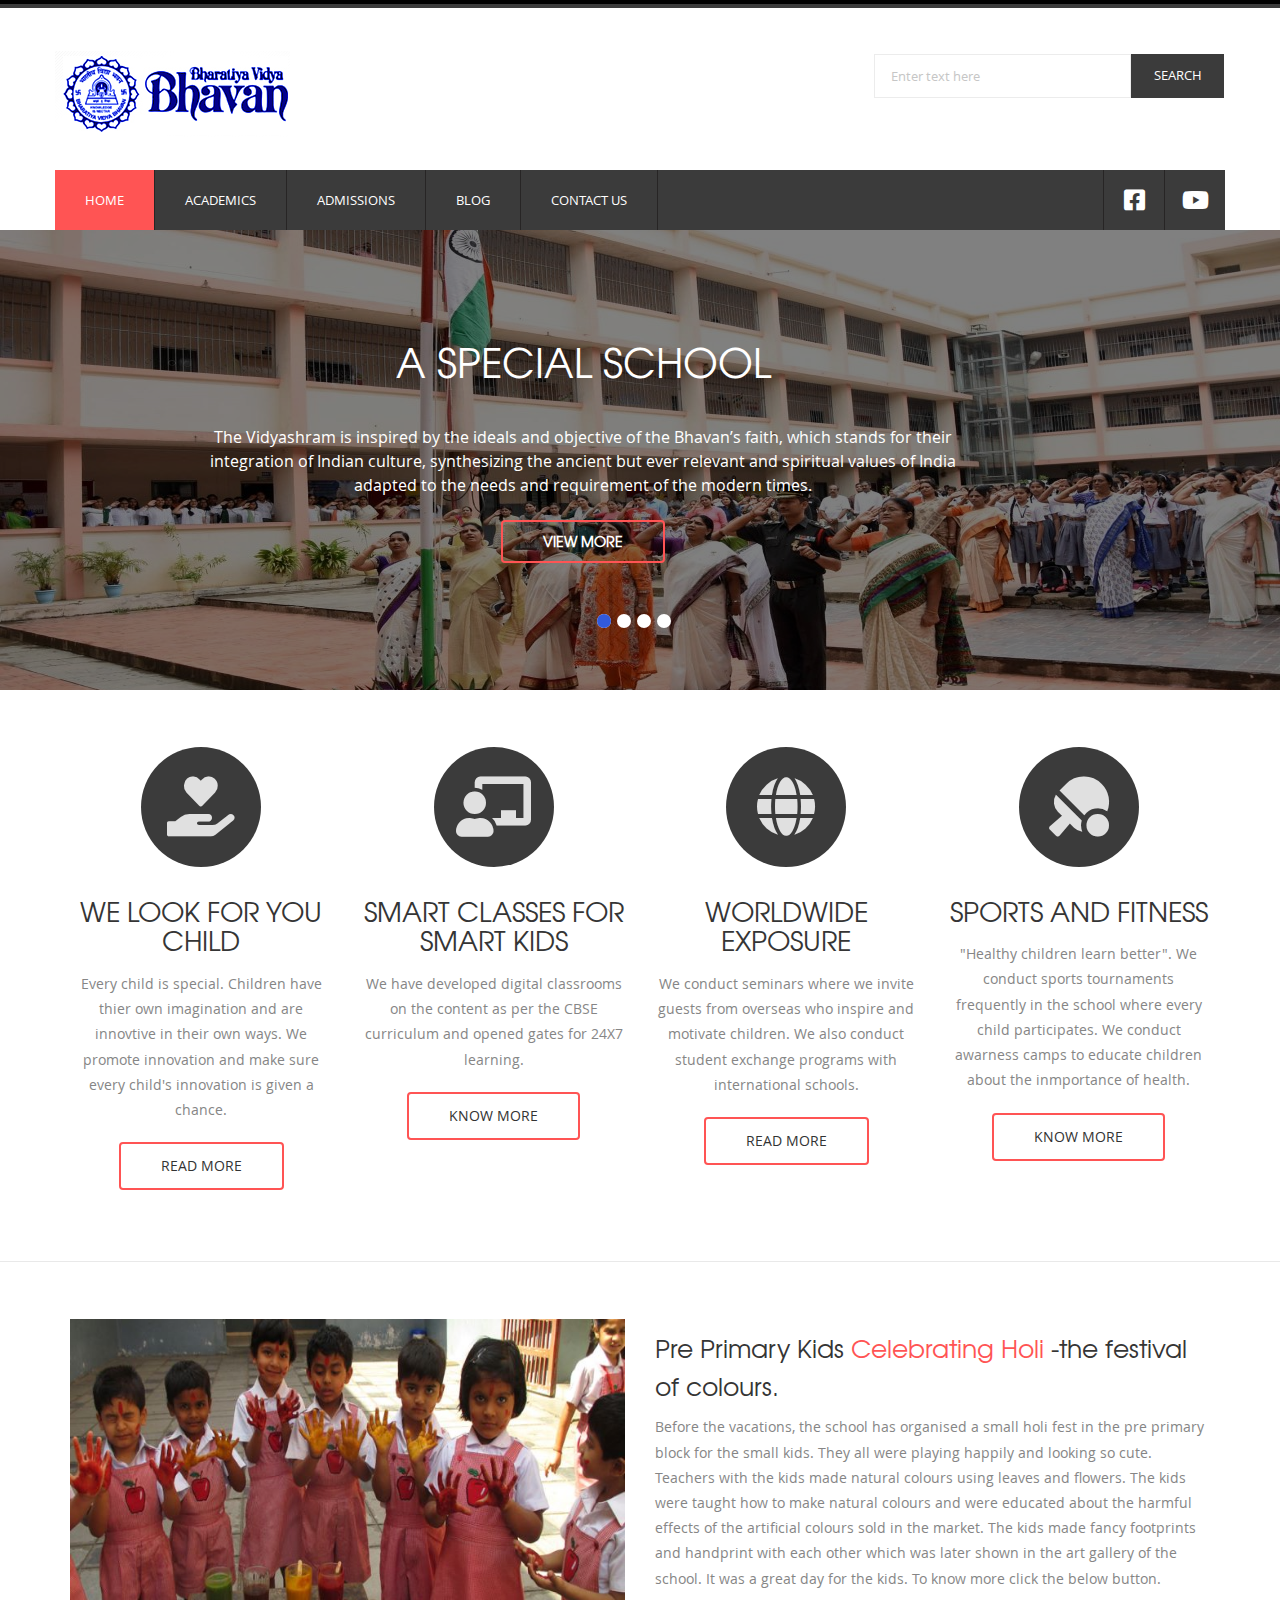
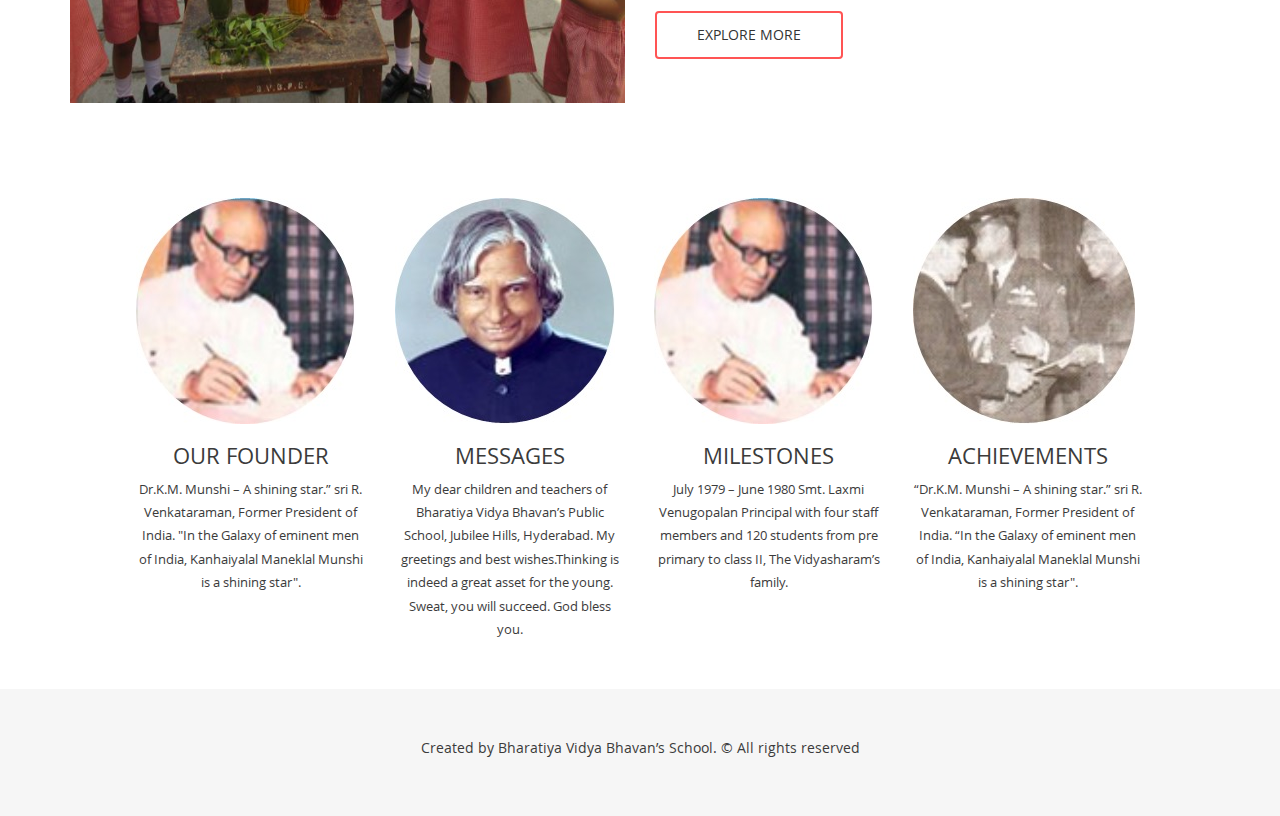
==== School-Website/index.html @ f9447c91 "Add files via upload" ====
<!DOCTYPE HTML>
<html>
<head>
<title>Bharatiya Vidya Bhavan's School</title>
<!-- Bootstrap -->
<link href="images/logo.png" rel="shortcut icon" type="image/png">
<link href="css/bootstrap.min.css" rel='stylesheet' type='text/css' />
<link href="css/bootstrap.css" rel='stylesheet' type='text/css' />
<meta name="viewport" content="width=device-width, initial-scale=1">
<script type="application/x-javascript"> addEventListener("load", function() { setTimeout(hideURLbar, 0); }, false); function hideURLbar(){ window.scrollTo(0,1); } </script>
 <!--[if lt IE 9]>
     <script src="https://oss.maxcdn.com/libs/html5shiv/3.7.0/html5shiv.js"></script>
     <script src="https://oss.maxcdn.com/libs/respond.js/1.4.2/respond.min.js"></script>
<![endif]-->
<link href="css/style.css" rel="stylesheet" type="text/css" media="all" />
<!-- start plugins -->
<script type="text/javascript" src="js/jquery.min.js"></script>
<script type="text/javascript" src="js/bootstrap.js"></script>
<script type="text/javascript" src="js/bootstrap.min.js"></script>
<!-- start slider -->
<link href="css/slider.css" rel="stylesheet" type="text/css" media="all" />
<script type="text/javascript" src="js/modernizr.custom.28468.js"></script>
<script type="text/javascript" src="js/jquery.cslider.js"></script>
	<script type="text/javascript">
			$(function() {

				$('#da-slider').cslider({
					autoplay : true,
					bgincrement : 450
				});

			});
		</script>
<!-- Owl Carousel Assets -->
<link href="css/owl.carousel.css" rel="stylesheet">
<script src="js/owl.carousel.js"></script>
		<script>
			$(document).ready(function() {

				$("#owl-demo").owlCarousel({
					items : 4,
					lazyLoad : true,
					autoPlay : true,
					navigation : true,
					navigationText : ["", ""],
					rewindNav : false,
					scrollPerPage : false,
					pagination : false,
					paginationNumbers : false,
				});

			});
		</script>
		<!-- //Owl Carousel Assets -->
<!----font-Awesome----->
   	<link rel="stylesheet" href="fonts/css/all.min.css">
<!----font-Awesome----->
</head>
<body>
<div class="header_bg">
<div class="container">
	<div class="row header">
		<div class="logo navbar-left">
			<h1><a href="index.html"><img src="images/school_logo.jpg"></a></h1>
		</div>
		<div class="h_search navbar-right">
			<form>
				<input type="text" class="text" value="Enter text here" onfocus="this.value = '';" onblur="if (this.value == '') {this.value = 'Enter text here';}">
				<input type="submit" value="search">
			</form>
		</div>
		<div class="clearfix"></div>
	</div>
</div>
</div>
<div class="container">
	<div class="row h_menu">
		<nav class="navbar navbar-default navbar-left" role="navigation">
		    <!-- Brand and toggle get grouped for better mobile display -->
		    <div class="navbar-header">
		      <button type="button" class="navbar-toggle" data-toggle="collapse" data-target="#bs-example-navbar-collapse-1">
		        <span class="sr-only">Toggle navigation</span>
		        <span class="icon-bar"></span>
		        <span class="icon-bar"></span>
		        <span class="icon-bar"></span>
		      </button>
		    </div>
		    <!-- Collect the nav links, forms, and other content for toggling -->
		    <div class="collapse navbar-collapse" id="bs-example-navbar-collapse-1">
		      <ul class="nav navbar-nav">
		        <li class="active"><a href="index.html">Home</a></li>
		        <li><a href="technology.html">Academics</a></li>
		        <li><a href="about.html">Admissions</a></li>
		        <li><a href="blog.html">Blog</a></li>
		        <li><a href="contact.html">Contact Us</a></li>
		      </ul>
		    </div><!-- /.navbar-collapse -->
		    <!-- start soc_icons -->
		</nav>
		<div class="soc_icons navbar-right">
			<ul class="list-unstyled text-center">
				<li><a href="#"><i class="fab fa-facebook-square"></i></a></li>
				<li><a href="#"><i class="fab fa-youtube"></i></a></li>
			</ul>	
		</div>
	</div>
</div>
<div class="slider_bg"><!-- start slider -->
	<div class="container">
		<div id="da-slider" class="da-slider text-center">
			<div class="da-slide">
				<h2>A Special School</h2>
				<p>The Vidyashram is inspired by the ideals and objective of the Bhavan’s faith, which stands for their integration of Indian culture, synthesizing the ancient but ever relevant and spiritual values of India adapted to the needs and requirement of the modern times.</p>
				<h3 class="da-link"><a href="about.html" class="fa-btn btn-2 btn-1e">view more</a></h3>
			</div>
			<div class="da-slide">
				<h2>learning through performance</h2>
				<p>A Multicultural Curriculum Rooted in Diversity and Cultural Exploration.The curriculum gives an all-round developement to the students making them ready for the modern world by doing good to the society and being noble personalities. </p>
				<h3 class="da-link"><a href="academics.html" class="fa-btn btn-2 btn-1e">know more</a></h3>
			</div>
			<div class="da-slide">
				<h2>Admission</h2>
				<p>Give your child a great place to learn. A world of learners where children gain a passport to the world.</p>
				<h3 class="da-link"><a href="admission.html" class="fa-btn btn-2 btn-1e">get started</a></h3>
			</div>
			<div class="da-slide">
				<h2>Contact Us</h2>
				<p>Need help with admissions or details of fee structure? Confused about something? Wish to explore more? We are always here to help you out make the best decision as a parent for your child to give them the best gift for life. </p>
				<h3 class="da-link"><a href="contact.html" class="fa-btn btn-2 btn-1e">Connect now </a></h3>
			</div>
	   </div>
	</div>
</div>
<!-- end slider -->
<!-- start main -->
<div class="main_bg">
	<div class="container">
		<div class="main row">
			<div class="col-md-3 images_1_of_4 text-center">
				<span class="bg"><i class="fas fa-hand-holding-heart"></i></span>
				<h4><a href="#">We look for you child</a></h4>
				<p class="para">Every child is special. Children have thier own imagination and are innovtive in their own ways. We promote innovation and make sure every child's innovation is given a chance.</p>
				<a href="gallery.html" class="fa-btn btn-1 btn-1e">read more</a>
			</div>
			<div class="col-md-3 images_1_of_4 bg1 text-center">
				<span class="bg"><i class="fas fa-chalkboard-teacher"></i></span>
				<h4><a href="#">Smart Classes for smart kids</a></h4>
				<p class="para">We have developed digital classrooms on the content as per the CBSE curriculum and opened gates for 24X7 learning. </p>
				<a href="gallery.html" class="fa-btn btn-1 btn-1e">Know more</a>
			</div>
			<div class="col-md-3 images_1_of_4 bg1 text-center">
				<span class="bg"><i class="fa fa-globe"></i></span>
				<h4><a href="#">Worldwide Exposure</a></h4>
				<p class="para">We conduct seminars where we invite guests from overseas who inspire and motivate children. We also conduct student exchange programs with international schools.</p>
				<a href="blog.html" class="fa-btn btn-1 btn-1e">read more</a>
			</div>		
			<div class="col-md-3 images_1_of_4 bg1 text-center">
				<span class="bg"><i class="fas fa-table-tennis"></i></span>
				<h4><a href="#">Sports And Fitness</a></h4>
				<p class="para">"Healthy children learn better". We conduct sports tournaments frequently in the school where every child participates. We conduct awarness camps to educate children about the inmportance of health.	</p>
				<a href="gallery.html" class="fa-btn btn-1 btn-1e">Know more</a>
			</div>	
		</div>
	</div>
</div>
<!-- end main -->
<!-- start main_btm -->
<div class="main_btm">
	<div class="container">
		<div class="main row">
			<div class="col-md-6 content_left">
				<img src="images/image-3.jpg" alt="Students Happy" class="img-responsive">
			</div>
			<div class="col-md-6 content_right">
				<h4>Pre Primary Kids <span>Celebrating Holi</span> -the festival of colours.</h4>
				<p class="para">Before the vacations, the school has organised a small holi fest in the pre primary block for the small kids. They all were playing happily and looking so cute. Teachers with the kids made natural colours using leaves and flowers. The kids were taught how to make natural colours and were educated about the harmful effects of the artificial colours sold in the market. The kids made fancy footprints and handprint with each other which was later shown in the art gallery of the school. It was a great day for the kids. To know more click the below button. </p>
				<a href="gallery.html" class="fa-btn btn-1 btn-1e">Explore more</a>
			</div>
		</div>
				<!----start-img-cursual---->
					<div id="owl-demo" class="owl-carousel text-center">
						<div class="item">
							<div class="cau_left">
								<img class="lazyOwl" data-src="images/c1.jpg" alt="Lazy Owl Image">
							</div>
							<div class="cau_left">
								<h4><a href="#">Our Founder</a></h4>
								<p>
										Dr.K.M. Munshi – A shining star.” sri R. Venkataraman, Former President of India. "In the Galaxy of eminent men of India, Kanhaiyalal Maneklal Munshi is a shining star".
								</p>
							</div>
						</div>
						<div class="item">
							<div class="cau_left">
								<img class="lazyOwl" data-src="images/c2.jpg" alt="Lazy Owl Image">
							</div>
							<div class="cau_left">
								<h4><a href="#">Messages</a></h4>
								<p>
										My dear children and teachers of Bharatiya Vidya Bhavan’s Public School, Jubilee Hills, Hyderabad. My greetings and best wishes.Thinking is indeed a great asset for the young. Sweat, you will succeed. God bless you.
								</p>
							</div>
						</div>
						<div class="item">
							<div class="cau_left">
								<img class="lazyOwl" data-src="images/c1.jpg" alt="Lazy Owl Image">
							</div>
							<div class="cau_left">
								<h4><a href="#">Milestones</a></h4>
								<p>
										July 1979 – June 1980 Smt. Laxmi Venugopalan Principal with four staff members and 120 students from pre primary to class II, The Vidyasharam’s family.
								</p>
							</div>
						</div>
						<div class="item">
							<div class="cau_left">
								<img class="lazyOwl" data-src="images/c3.jpg" alt="Lazy Owl Image">
							</div>
							<div class="cau_left">
								<h4><a href="#">Achievements</a></h4>
								<p>
										“Dr.K.M. Munshi – A shining star.” sri R. Venkataraman, Former President of India. “In the Galaxy of eminent men of India, Kanhaiyalal Maneklal Munshi is a shining star".
								</p>
							</div>
						</div>
					</div>
					<!----//End-img-cursual---->
	</div>
</div>
<div class="footer_bg"><!-- start footer -->
	<div class="container">
		<div class="row  footer">
			<div class="copy text-center">
				<p class="link"><span>Created by Bharatiya Vidya Bhavan’s School. &#169; All rights reserved </span></p>
			</div>
		</div>
	</div>
</div>
</body>
</html>
---- School-Website/css/style.css ----
@font-face {
    font-family: 'texgyreadventorregular';
    src: url('../fonts/texgyreadventor-regular-webfont.ttf') format('truetype');
    font-weight: normal;
    font-style: normal;
}
@font-face {
     font-family: 'open_sansregular';
      src:url('../fonts/OpenSans-Regular-webfont.ttf') format('truetype');
}
body {
	font-family: 'open_sansregular';
	background:#ffffff;
	font-size: 100%;
}
/* start header */
.header_bg{
	border-top:8px groove #3b3b3b;
	background: #ffffff;
}
.header_bg1 {
	border-top:8px groove #3b3b3b;
	background: url('../images/slider_bg.jpg') no-repeat  left;
	background-size: 100%;
}
.header{
	padding: 2% 0;
}
.logo h1 a{
	font-size: 1em;
	text-transform: uppercase;
	color: #3B3B3B;
	text-decoration: none;
	font-family: 'texgyreadventorregular';
}
/* search */
.h_search{
	width: 30%;
	position: relative;
	margin-top: 2%;
}
.h_search form{
	width: 100%;
}
.h_search form input[type="text"]{
	font-family: 'open_sansregular';
	padding: 10px 16px;
	outline: none;
	color: #c6c6c6;
	font-size: 13px;
	border: 1px solid rgb(236, 236, 236);
	background: #FFFFFF;
	width: 73.333%;
	line-height: 22px;
	position: relative;
	-webkit-appearance: none;
}
.h_search form input[type="submit"]{
	font-family: 'open_sansregular';
	background: #3B3B3B;
	color: #ffffff;
	text-transform: uppercase;
	font-size: 13px;
	padding: 12px 20px;
	border: none;
	cursor: pointer;
	width: 26.333%;
	position: absolute;
	line-height: 1.5em;
	outline: none;
	-webkit-transition: all 0.3s ease-in-out;
	-moz-transition: all 0.3s ease-in-out;
	-o-transition: all 0.3s ease-in-out;
	transition: all 0.3s ease-in-out;
	-webkit-appearance: none;
}
.h_search form input[type="submit"]:hover {
	background: #FF5454;
}
/* menu */
.h_menu{
	padding: 0;
	background: #3B3B3B;
}
.navbar {
	position: relative;
	min-height: 60px;
	margin-bottom: 0px;
	border: none;
}
.navbar-default .navbar-collapse, .navbar-default .navbar-form {
	background: #3B3B3B;
	color: #ffffff;
	padding: 0;
}
.navbar-default .navbar-nav > .active > a,.navbar-default .navbar-nav>li>a:hover,.navbar-default .navbar-nav > .active > a, .navbar-default .navbar-nav > .active > a:hover{
	background: #FF5454;
	color: #ffffff;
}
.navbar-default .navbar-nav > li > a {
	color: #fff;
	-webkit-transition: all 0.3s ease-in-out;
	-moz-transition: all 0.3s ease-in-out;
	-o-transition: all 0.3s ease-in-out;
	transition: all 0.3s ease-in-out;
}
.nav > li {
	border-right: 1px solid rgb(39, 37, 37);
}
.nav > li > a {
	font-size: 13px;
	padding: 20px 30px;
	text-transform: uppercase;
}
/* start soc_icons */
.soc_icons {
	display: inherit;
}
.soc_icons ul{
	margin-bottom: 0;
}
.soc_icons ul li{
	display:inline-block;
	border-left: 1px solid rgb(39, 37, 37);
	margin-left: -3px;
}
.soc_icons ul li a{
	color:#ffffff;
	font-size: 24px;
	display: block;
	line-height: 60px;
	width: 60px;
	height: 60px;
	-webkit-transition: all 0.3s ease-in-out;
	-moz-transition: all 0.3s ease-in-out;
	-o-transition: all 0.3s ease-in-out;
	transition: all 0.3s ease-in-out;
}
.soc_icons ul li a:hover{
	background: #FF5454;
}
/* start slider */
.slider_bg{
	position: relative;
	background-color: #000;
}
.slider_bg::before{
	content: ' ';
	position: absolute;
	display: block;
	left: 0;
	top: 0;
	width: 100%;
	height: 100%;
	z-index: 0;
	opacity: 0.5;
	background: url('../images/slider_bg.jpg') no-repeat center center;
  	filter: alpha(opacity=50);
	background-size: cover;
}
.slider{
	padding: 4%;
}
/* start main */
.main_bg{
	background: #ffffff;
}
.main{
	padding: 5% 0;
}
.images_1_of_4 img{
	display: inline-block;
}
.images_1_of_4 h4 {
	margin: 30px 0 15px;
}
.images_1_of_4 h4 a{
	display:inline-block;
	color: #353535;
	font-size: 1.5em;
	font-family: 'texgyreadventorregular';
	text-transform: uppercase;
	-webkit-transition: all 0.3s ease-in-out;
	-moz-transition: all 0.3s ease-in-out;
	-o-transition: all 0.3s ease-in-out;
	transition: all 0.3s ease-in-out;
}
.images_1_of_4 h4 a:hover{
	text-decoration:none;
	color: #ff5454;
}
.images_1_of_4  span{
	width: 120px;
	height: 120px;
	display: block;
	text-align: center;
	margin: 0 auto;
}
.bg{
	background: #3b3b3b;
	-webkit-transition: all 0.3s ease-in-out;
	-moz-transition: all 0.3s ease-in-out;
	-o-transition: all 0.3s ease-in-out;
	transition: all 0.3s ease-in-out;
	border-radius: 75px;
	-webkit-border-radius: 75px;
	-moz-border-radius: 75px;
	-o-border-radius: 75px;
}
.images_1_of_4  span i{
	font-size: 6em;
	color: #e0e0e0;
	line-height: 2em;
	text-shadow: 1px 1px 0px #3b3b3b;
	-webkit-text-shadow: 1px 1px 0px #3b3b3b;
	-moz-text-shadow: 1px 1px 0px #3b3b3b;
	-o-text-shadow: 1px 1px 0px #3b3b3b;
	-ms-text-shadow: 1px 1px 0px #3b3b3b;
	text-shadow: 1px 1px 0px #3b3b3b;
}
.para{
	font-size: 14px;
	line-height: 1.8em;
	color: #868686;
}
.images_1_of_4 a{
	position: relative;
	z-index: 1;
}
/* Button 1 */
.fa-btn {
	font-size: 14px;
	background: none;
	cursor: pointer;
	padding: 12px 40px;
	display: inline-block;
	margin: 10px 0px;
	text-transform: uppercase;
	outline: none;
	position: relative;
	-webkit-transition: all 0.3s;
	-moz-transition: all 0.3s;
	transition: all 0.3s;
	border-radius: 4px;
	-webkit-border-radius: 4px;
	-moz-border-radius: 4px;
	-o-border-radius: 4px;
}
.fa-btn:after {
	content: '';
	position: absolute;
	z-index: -1;
	-webkit-transition: all 0.3s;
	-moz-transition: all 0.3s;
	transition: all 0.3s;
}
.btn-1 {
	border: 2px solid #ff5454;
	color: #333333;
}
.btn-2 {
	border: 2px solid #ff5454;
	color:#ffffff;
	font-weight: bolder;
}
/* Button 1e */
.btn-1e {
	overflow: hidden;
}
.btn-1e:after {
	width: 100%;
	height: 0;
	top: 50%;
	left: 50%;
	background: #ff5454;
	opacity: 0;
	-webkit-transform: translateX(-50%) translateY(-50%) rotate(45deg);
	-moz-transform: translateX(-50%) translateY(-50%) rotate(45deg);
	-ms-transform: translateX(-50%) translateY(-50%) rotate(45deg);
	transform: translateX(-50%) translateY(-50%) rotate(45deg);
}
.btn-1e:hover,.btn-1e:active {
	color: #ffffff;
	text-decoration:none;
}
.btn-1e:hover:after {
	height: 260%;
	opacity: 1;
}
.btn-1e:active:after {
	height: 400%;
	opacity: 1;
}
/* start main_btm */
.main_btm{
	background: #FFFFFF;
	border-top: 1px solid rgb(233, 233, 233);
}
.content_right h4{
	color: #353535;
	font-size: 2.5em;
	font-family: 'texgyreadventorregular';
	line-height: 1.5em;
}
.content_right h4 span{
	color: #ff5454;
}
.content_right a{
	position: relative;
	z-index: 1;
}
/* start footer */
.footer_bg{
	background: #f6f6f6;
}
.footer{
	padding: 4%;
}
.copy p{
	color: #3b3b3b;
	font-size: 14px;
	line-height: 1.8em;
}
.copy p a{
	color:#ff5454;
	-webkit-transition: all 0.3s ease-in-out;
	-moz-transition: all 0.3s ease-in-out;
	-o-transition: all 0.3s ease-in-out;
	transition: all 0.3s ease-in-out;
}
.copy p a:hover{
	color: #3b3b3b;
	text-decoration: none;
}
/* start about */
.about{
	padding: 4% 0;
}
.about h2{
	margin: 0 0 20px;
	text-transform: capitalize;
	font-size: 3em;
	color:#3b3b3b;
	font-family: 'texgyreadventorregular';
}
.about a{
	position: relative;
	z-index: 1;
}
/* start  technology */
.technology{
	padding: 4% 0;
}
.technology h2{
	margin: 0 0 20px;
	text-transform: capitalize;
	font-size: 3em;
	color: #3b3b3b;
	font-family: 'texgyreadventorregular';
}
.technology h4{
	font-size: 22px;
	color: #5b5b5b;
	font-weight: 100;
	text-transform: capitalize;
	display: block;
	margin:10px 0 8px;
}
.tech_para{
	padding-left: 0;
	padding-right: 0;
}
.technology_list1{
	margin-top: 20px;	
}
.pagination > li > a, .pagination > li > span {
	font-size: 16px;
	padding: 10px 16px;
	color: #BDBDBD;
	background-color: #3b3b3b;
	border: 1px solid #2C2929;
}
.pagination > li > a:hover, .pagination > li > span:hover, .pagination > li > a:focus, .pagination > li > span:focus {
	color: #FFFFFF;
	background-color: #ff5454;
	border-color: #DA4A4A;
}
.alert {
	font-size: 13px;
}
.alert-warning {
	color: #3b3b3b;
	background-color: #F3F3F3;
	border-color: #E2E2E2;
}
/* start blog */
.blog_left{
	display: block;
}
.blog_img{
	margin: 4% 0 2%;
}
.blog_left img{
	width:100%;
}
.blog_left h4 a{
	margin:0 0 20px;
	
	display: block;
	text-transform: capitalize;
	font-size: 1.5em;
	color: #3b3b3b;
	font-family: 'texgyreadventorregular';
	-webkit-transition: all 0.3s ease-in-out;
	-moz-transition: all 0.3s ease-in-out;
	-o-transition: all 0.3s ease-in-out;
	transition: all 0.3s ease-in-out;
}
.blog_left h4 a:hover{
	text-decoration: none;
	color: #ff5454;
}
.blog_list{
	display: inherit;
}
.blog_list ul li{
	display:inline-block;
	margin-left: 10px;
}
.blog_list ul li:first-child{
	margin-left: 0;
}
.blog_list li a{
	display: block;
	padding: 4px 8px;
	color: #b6b6b6;
	text-transform: capitalize;
}
.blog_list ul li i{
	font-size: 15px;
	color: #b6b6b6;
}
.blog_list li span{
	padding-left:10px;
	font-size: 14px;
	color: #b6b6b6;
}
.blog_list li span:hover,.blog_list li a:hover{
	color: #ff5454;
	text-decoration: none;
}

.read_more a{
	position: relative;
	z-index: 1;
}
.blog_right h4{
	text-transform: capitalize;
	font-size: 2em;
	color: #3b3b3b;
	font-family: 'texgyreadventorregular';
	margin-bottom: 15px;
}
/* start Social Likes */
.social_network_likes {
	text-align: center;
}
.social_network_likes li{
	width: 24.33333%;
	display: inline-block;
	margin-left: -4px;
}
.social_network_likes li:first-child{
	margin-left: 0;
}
.social_network_likes li a{
	display:block;
	color:#FFF;
	font-size: 1.5em;
	text-transform:capitalize;
	-webkit-transition: all 0.3s ease-in-out;
	-moz-transition: all 0.3s ease-in-out;
	-o-transition: all 0.3s ease-in-out;
	transition: all 0.3s ease-in-out;	
}
.social_network_likes li a p{
	padding:10px 0 5px;
	font-size: 14px;
}
.social_network_likes li a span{
	display:block;
	font-size: 24px;
}
.social_network_likes li a div.followers{
	border-bottom:1px solid #FFFFFF;
}
.social_network_likes li a:hover{
	text-decoration: none;
}
.social_network_likes li:first-child a {
	border-left:none;
}
.social_network_likes li a.tweets{
	background:#34CCFF;
}
.social_network_likes li a.tweets:hover{
  background:#2DC0F1;
}
.social_network_likes li a.facebook-followers{
	background:#3B5A99;
}
.social_network_likes li a.facebook-followers:hover{
	background:#33518D;
}
.social_network_likes li a.email{
	background:#27c1b9;
}
.social_network_likes li a.email:hover{
  background:#0BB1A8;
}
.social_network_likes li a.dribble{
	background:#EB4D89;
}
.social_network_likes li a.dribble:hover{
  background:#E04580;
}
.social_network_likes li a div.social_network{
	padding:15px 0 10px;
}
.social_network i{
	width:45px;
	height:45px;
	display:block;
	background:url(../images/social-icons.png) no-repeat;	
	margin:0 auto;
}
.social_network i.twitter-icon{
	background-position: 0px 0px;
}
.social_network i.facebook-icon{
	background-position: -47px 0px;
}
.social_network i.email-icon{
	background-position: -104px 0px;
}
.social_network i.dribble-icon{
	background-position: -156px 0px;
}
/* start ads_nav */
.ads_nav{
	margin-top: 30px;
}
.ads_nav li{
	float: left;
	width: 46.333333%;
	margin:0 0 15px 15px;
}
.ads_nav li:nth-child(2),.ads_nav li:nth-child(4){
	margin-left: 0;
}
.ads_nav li a{
	display: block;
	-webkit-transition: all 0.3s ease-in-out;
	-moz-transition: all 0.3s ease-in-out;
	-o-transition: all 0.3s ease-in-out;
	transition: all 0.3s ease-in-out;
}
.ads_nav li a img{
	width: 100%;
}
.ads_nav li a:hover{
	zoom: 1;
	filter: alpha(opacity=50);
	opacity: 0.7;
	-webkit-transition: opacity .15s ease-in-out;
	-moz-transition: opacity .15s ease-in-out;
	-ms-transition: opacity .15s ease-in-out;
	-o-transition: opacity .15s ease-in-out;
	transition: opacity .15s ease-in-out;
}
/* start tag_nav */
.tag_nav {
	margin: 8% 0;
}
.tag_nav li{
	margin:10px 5px 0 0;
	display: inline-block;
}
.tag_nav li a{
	display: block;
	text-transform: capitalize;
	background: #3b3b3b;
	color: #ffffff;
	font-size: 13px;
	padding: 8px 14px;
	border-radius: 2px;
	-webkit-border-radius: 2px;
	-moz-border-radius: 2px;
	-o-border-radius: 2px;
	-webkit-transition: all 0.3s ease-in-out;
	-moz-transition: all 0.3s ease-in-out;
	-o-transition: all 0.3s ease-in-out;
	transition: all 0.3s ease-in-out;
}
.tag_nav li.active a,.tag_nav li a:hover{
	background: #ff5454;
	color: #ffffff;
	text-decoration:none;
}
/* start news_letter */
.news_letter{
	margin: 8% 0;
}
.news_letter form input[type="text"]{
	font-family: 'open_sansregular';
	font-weight:100;
	padding: 10px;
	display: block;
	width: 100%;
	background: #ffffff;
	outline: none;
	color: #555555;
	font-size: 13px;
	border: 1px solid #DADADA;
	-webkit-appearance: none;
}
.news_letter form span{
	position: relative;
	z-index: 1;
}
.news_letter form input[type="submit"]{
	-webkit-appearance: none;
	cursor:pointer;
	border:none;
	outline:none;
	background: none;
}
/* start contact */
.company_ad h2{
	margin: 0 0 20px;
	text-transform: capitalize;
	font-size: 3em;
	color:#3b3b3b;
	font-family: 'texgyreadventorregular';
}
.company_ad p{
	font-size: 14px;
	color: #3b3b3b;
}
.company_ad p a {
	color: #ff5454;
	-webkit-transition: all 0.3s ease-in-out;
	-moz-transition: all 0.3s ease-in-out;
	-o-transition: all 0.3s ease-in-out;
	transition: all 0.3s ease-in-out;
}
.company_ad p a:hover{
	text-decoration:none;
	color: #3b3b3b;
}
.contact-form h2{
	margin: 0 0 20px;
	text-transform: capitalize;
	font-size: 3em;
	color:#3b3b3b;
	font-family: 'texgyreadventorregular';
}
.contact-form span{
	display:block;
	text-transform: capitalize;
	font-size: 14px;
	color: #5b5b5b;
	font-weight: normal;
	margin-bottom: 10px;
}
.contact-form textarea {
	font-family: 'Open Sans', 'sans-serif';
	padding: 10px;
	display: block;
	width: 99.3333%;
	background: #ffffff;
	outline: none;
	color: #c0c0c0;
	font-size: 0.8725em;
	border: 1px solid #ECECEC;
	-webkit-appearance: none;
	resize: none;
	height: 120px;
	border-radius: 4px;
	-webkit-border-radius: 4px;
	-moz-border-radius: 4px;
	-o-border-radius: 4px;
	-webkit-transition: all 0.3s ease-in-out;
	-moz-transition: all 0.3s ease-in-out;
	-o-transition: all 0.3s ease-in-out;
	transition: all 0.3s ease-in-out;
}
.contact-form textarea:focus{
	border:1px solid #ff5454;
}
.form-control{
	box-shadow: none;
	border: 1px solid #ECECEC;
	-webkit-transition: all 0.3s ease-in-out;
	-moz-transition: all 0.3s ease-in-out;
	-o-transition: all 0.3s ease-in-out;
	transition: all 0.3s ease-in-out;
}
.form-control:focus {
	box-shadow: none;
}
.contact-form input[type="submit"] {
	font-family: 'open_sansregular';
	-webkit-appearance: none;
	cursor: pointer;
	border: none;
	outline: none;
	background: none;
	text-transform: uppercase;
	font-weight: 100;
}
.contact-form label{
	position: relative;
	z-index: 1;
}
.form-control:focus {
	border-color: #ff5454;
}
/* start details */
.details img{
	margin-bottom: 20px;
}
/***** Media Quries *****/
@media only screen and (max-width: 1440px) and (min-width: 240px)  {
	.wrap{
		width:95%;
	}
}
@media only screen and (max-width: 1440px) {
}
@media only screen and (max-width: 1366px) {
}
@media only screen and (max-width: 1280px) {
}
@media only screen and (max-width: 1024px) {
	.images_1_of_4 h4 a {
		font-size: 1.2em;
	}
	.para {
		font-size: 13px;
	}
	.content_right h4 {
		font-size: 2em;
	}
}
@media only screen and (max-width: 768px) {
	.logo{
		text-align:center;
	}
	.h_search {
		width: 98%;
		padding: 20px;
	}
	.h_menu {
		position: relative;
	}	
	.soc_icons {
		position: absolute;
		top: 0px;
		background: #3b3b3b;
	}
	.navbar-default .navbar-toggle {
		border-color: #FFF;
	}
	.navbar {
		min-height: 51px;
	}
	.navbar-default .navbar-collapse, .navbar-default .navbar-form {
		border-color: #3b3b3b;
	}
	.navbar-default {
		background-color: #3b3b3b;
		border:none;
	}
	.navbar-nav {
		margin: 0px 0px;
	}
	.nav > li > a {
		padding: 20px 15px;
	}
	.soc_icons ul li a {
		font-size: 20px;
		line-height: 50px;
		width: 51px;
		height: 51px;
	}
	.slider_bg {
		background-size: 100% 100%;
	}
	.main {
		padding: 4% 0;
	}
	.images_1_of_4{
		margin-bottom: 4%;
	}
	.main{
		padding: 2%;
	}
	.technology {
		padding: 4%;
	}
	.about {
		padding: 4%;
	}
	.social_network_likes li {
		width: 24.3333%;
	}
	.tag_nav {
		margin: 4% 0;
	}
	.news_letter {
		margin: 4% 0;
	}
	.technology h4 {
		font-size: 20px;
	}
}
@media only screen and (max-width: 640px){
	.company_ad{
		margin-left: 0;
	}
	.blog_left h4 a {
		font-size: 1.2em;
	}
	.technology h4 {
		font-size: 17px;
	}
}
@media only screen and (max-width: 480px) {
	.images_1_of_4 h4 {
		margin: 20px 0 10px;
	}
	.technology h2 {
		font-size: 2em;
	}
	.about h2 {
		font-size: 2em;
	}
	.company_ad h2 {
		font-size: 2em;
	}
	.contact-form h2 {
		font-size: 2.5em;
	}
	.blog_left h4 a {
		font-size: 1em;
	}
	.blog_list ul li {
		margin-left: 5px;
	}
	.blog_list li a {
		padding: 4px 4px;
	}
	.detail h2{
		font-size: 2em;	
	}
}
@media only screen and (max-width: 320px) {
	.main {
		padding: 8% 2%;
	}
	.soc_icons ul li a {
		font-size: 20px;
		width: 46px;
	}
	.images_1_of_4 h4 {
		margin: 15px 0 10px;
	}
	.social_network_likes li a p {
		font-size: 12px;
	}
	.images_1_of_4 span {
		width: 88px;
		height: 88px;
	}
	.images_1_of_4 span i {
		font-size: 5em;
		line-height: 1.8em;
	}
	.images_1_of_4 h4 a {
		font-size: 1em;
	}
	.technology h4 {
		font-size: 14px;
		line-height: 1.5em;
	}
	.blog_list ul li:nth-child(3){
		margin-left: 0;
	}
}
---- School-Website/css/slider.css ----
.da-slider{
	font-family: 'texgyreadventorregular';
	width: 100%;
	height:460px;
	position: relative;
	overflow: hidden;
	-webkit-transition: background-position 20s ease-out 1s;
	-moz-transition: background-position 1s ease-out 0.3s;
	-o-transition: background-position 1s ease-out 0.3s;
	-ms-transition: background-position 1s ease-out 0.3s;
	transition: background-position 20s ease-out 1s;
	text-align:center;
	color: #ffffff;
}
.da-slide{
	position: absolute;
	width: 100%;
	height: 100%;
	top: 0px;
	left: 0px;
	text-align: left;
}
.da-slide-current{
	z-index: 1000;
}
.da-slider-fb .da-slide{
	left: 100%;
}
.da-slider-fb  .da-slide.da-slide-current{
	left: 0px;
}
.da-slide h2,
.da-slide p,
.da-slide .da-link,
.da-slide .da-img{
	position: absolute;
	left: 110%;
}
.da-slider-fb .da-slide h2,
.da-slider-fb .da-slide p,
.da-slider-fb .da-slide .da-link{
	left: 10%;
	opacity: 1;
	color: #ffffff;
}
.da-slider-fb .da-slide .da-img{
	left: 60%;
	opacity: 0.2;
}
.da-slide h2 {
	font-family: 'texgyreadventorregular';
	text-transform: uppercase;
	color: #ffffff;
	width: 70%;
	top: 90px;
	font-size:4em;
	z-index: 10;
	text-align: center;
}
.da-slide p{
	font-family: 'open_sansregular';
	top: 195px;
	color: #ffffff;
	font-size: 16px;
	overflow: hidden;
	line-height: 24px;
	text-align: center;
	margin: 0 auto;
	width: 70%;
	font-weight: 400;
}
.da-img{
	display:none;
}
.da-slide .da-img{
	text-align: center;
	width: 30%;
	top: 52px;
	height: 256px;
	line-height: 320px;
	left: 110%; /*60%*/
}
.da-slide .da-link{
	top: 280px;
	overflow: hidden;
	text-align: center;
	margin: 0 auto;
	font-weight: 400;
	width:70%;
}
.da-dots{
	width: 99%;
	position: absolute;
	text-align: center;
	left: 0px;
	bottom: 20px;
	z-index: 2000;
	-moz-user-select: none;
	-webkit-user-select: none;
	user-select: none;
}
.da-dots span{
	display: inline-block;
	position: relative;
	width: 14px;
	height:14px;
	background: #ffffff no-repeat -11px 0px;
	margin: 3px;
	border-radius: 50px;
	cursor: pointer;
}
.da-dots span.da-dots-current:after{
	content: '';
	width: 14px;
	height:14px;
	position: absolute;
	left: 0px;
	border-radius: 50px;
	background: #325adb no-repeat -30px -1px;
	display: inline-block;
}
.da-arrows{
	-moz-user-select: none;
	-webkit-user-select: none;
	user-select: none;
}
.da-arrows span{
	position: absolute;
	top: 64%;
	cursor: pointer;
	z-index: 2000;
	opacity: 0;
	height: 32px;
	width: 32px;
	-webkit-transition: opacity 0.4s ease-in-out-out 0.2s;
	-moz-transition: opacity 0.4s ease-in-out-out 0.2s;
	-o-transition: opacity 0.4s ease-in-out-out 0.2s;
	-ms-transition: opacity 0.4s ease-in-out-out 0.2s;
	transition: opacity 0.4s ease-in-out-out 0.2s;
}
.da-arrows-prev{
	background: url(../images/slider-icons.png) no-repeat -14px 0px;
}
.da-arrows-next{
	background: url(../images/slider-icons.png) no-repeat 0px 0px;
}
.da-slider:hover .da-arrows span{
	opacity: 1;
}
.da-arrows span:after{
	opacity:inherit ;
}
.da-arrows span:hover:after{
	box-shadow: 1px 1px 4px rgba(0,0,0,0.3);
	-webkit-box-shadow: 1px 1px 4px rgba(0,0,0,0.3);
	-moz-box-shadow: 1px 1px 4px rgba(0,0,0,0.3);
	-o-box-shadow: 1px 1px 4px rgba(0,0,0,0.3);
}
.da-arrows span:active:after{
	box-shadow: 1px 1px 1px rgba(255,255,255,0.1);
	-webkit-box-shadow: 1px 1px 1px rgba(255,255,255,0.1);
	-moz-box-shadow: 1px 1px 1px rgba(255,255,255,0.1);
	-o-box-shadow: 1px 1px 1px rgba(255,255,255,0.1);
}
.da-arrows span.da-arrows-next:after{
	background-position: top right;
}
.da-arrows span.da-arrows-prev{
	left: 49%;
}
.da-arrows span.da-arrows-next{
	right: 49%;
}
.da-slide-current h2,
.da-slide-current p,
.da-slide-current .da-link{
	left: 10%;
	opacity: 1;
}
.da-slide-current .da-img{
	left: 60%;
	opacity: 1;
}
/* Animation classes and animations */
/* Slide in from the right*/
.da-slide-fromright h2{
	-webkit-animation: fromRightAnim1 0.6s ease-in-out 0.8s both;
	-moz-animation: fromRightAnim1 0.6s ease-in-out 0.8s both;
	-o-animation: fromRightAnim1 0.6s ease-in-out 0.8s both;
	-ms-animation: fromRightAnim1 0.6s ease-in-out 0.8s both;
	animation: fromRightAnim1 0.6s ease-in-out 0.8s both;
}
.da-slide-fromright p{
	-webkit-animation: fromRightAnim2 0.6s ease-in-out 0.8s both;
	-moz-animation: fromRightAnim2 0.6s ease-in-out 0.8s both;
	-o-animation: fromRightAnim2 0.6s ease-in-out 0.8s both;
	-ms-animation: fromRightAnim2 0.6s ease-in-out 0.8s both;
	animation: fromRightAnim2 0.6s ease-in-out 0.8s both;
}
.da-slide-fromright .da-link{
	-webkit-animation: fromRightAnim3 0.4s ease-in-out 1.2s both;
	-moz-animation: fromRightAnim3 0.4s ease-in-out 1.2s both;
	-o-animation: fromRightAnim3 0.4s ease-in-out 1.2s both;
	-ms-animation: fromRightAnim3 0.4s ease-in-out 1.2s both;
	animation: fromRightAnim3 0.4s ease-in-out 1.2s both;
}
.da-slide-fromright .da-img{
	-webkit-animation: fromRightAnim4 0.6s ease-in-out 0.8s both;
	-moz-animation: fromRightAnim4 0.6s ease-in-out 0.8s both;
	-o-animation: fromRightAnim4 0.6s ease-in-out 0.8s both;
	-ms-animation: fromRightAnim4 0.6s ease-in-out 0.8s both;
	animation: fromRightAnim4 0.6s ease-in-out 0.8s both;
}
@-webkit-keyframes fromRightAnim1{
	0%{ left: 110%; opacity: 0; }
	100%{ left: 10%; opacity: 1; }
}
@-webkit-keyframes fromRightAnim2{
	0%{ left: 110%; opacity: 0; }
	100%{ left: 10%; opacity: 1; }
}
@-webkit-keyframes fromRightAnim3{
	0%{ left: 110%; opacity: 0; }
	1%{ left: 10%; opacity: 0; }
	100%{ left: 10%; opacity: 1; }
}
@-webkit-keyframes fromRightAnim4{
	0%{ left: 110%; opacity: 0; }
	100%{ left: 60%; opacity: 1; }
}

@-moz-keyframes fromRightAnim1{
	0%{ left: 110%; opacity: 0; }
	100%{ left: 10%; opacity: 1; }
}
@-moz-keyframes fromRightAnim2{
	0%{ left: 110%; opacity: 0; }
	100%{ left: 10%; opacity: 1; }
}
@-moz-keyframes fromRightAnim3{
	0%{ left: 110%; opacity: 0; }
	1%{ left: 10%; opacity: 0; }
	100%{ left: 10%; opacity: 1; }
}
@-moz-keyframes fromRightAnim4{
	0%{ left: 110%; opacity: 0; }
	100%{ left: 60%; opacity: 1; }
}

@-o-keyframes fromRightAnim1{
	0%{ left: 110%; opacity: 0; }
	100%{ left: 10%; opacity: 1; }
}
@-o-keyframes fromRightAnim2{
	0%{ left: 110%; opacity: 0; }
	100%{ left: 10%; opacity: 1; }
}
@-o-keyframes fromRightAnim3{
	0%{ left: 110%; opacity: 0; }
	1%{ left: 10%; opacity: 0; }
	100%{ left: 10%; opacity: 1; }
}
@-o-keyframes fromRightAnim4{
	0%{ left: 110%; opacity: 0; }
	100%{ left: 60%; opacity: 1; }
}

@-ms-keyframes fromRightAnim1{
	0%{ left: 110%; opacity: 0; }
	100%{ left: 10%; opacity: 1; }
}
@-ms-keyframes fromRightAnim2{
	0%{ left: 110%; opacity: 0; }
	100%{ left: 10%; opacity: 1; }
}
@-ms-keyframes fromRightAnim3{
	0%{ left: 110%; opacity: 0; }
	1%{ left: 10%; opacity: 0; }
	100%{ left: 10%; opacity: 1; }
}
@-ms-keyframes fromRightAnim4{
	0%{ left: 110%; opacity: 0; }
	100%{ left: 60%; opacity: 1; }
}

@keyframes fromRightAnim1{
	0%{ left: 110%; opacity: 0; }
	100%{ left: 10%; opacity: 1; }
}
@keyframes fromRightAnim2{
	0%{ left: 110%; opacity: 0; }
	100%{ left: 10%; opacity: 1; }
}
@keyframes fromRightAnim3{
	0%{ left: 110%; opacity: 0; }
	1%{ left: 10%; opacity: 0; }
	100%{ left: 10%; opacity: 1; }
}
@keyframes fromRightAnim4{
	0%{ left: 110%; opacity: 0; }
	100%{ left: 60%; opacity: 1; }
}
/* Slide in from the left*/
.da-slide-fromleft h2{
	-webkit-animation: fromLeftAnim1 0.6s ease-in-out 0.6s both;
	-moz-animation: fromLeftAnim1 0.6s ease-in-out 0.6s both;
	-o-animation: fromLeftAnim1 0.6s ease-in-out 0.6s both;
	-ms-animation: fromLeftAnim1 0.6s ease-in-out 0.6s both;
	animation: fromLeftAnim1 0.6s ease-in-out 0.6s both;
}
.da-slide-fromleft p{
	-webkit-animation: fromLeftAnim2 0.6s ease-in-out 0.6s both;
	-moz-animation: fromLeftAnim2 0.6s ease-in-out 0.6s both;
	-o-animation: fromLeftAnim2 0.6s ease-in-out 0.6s both;
	-ms-animation: fromLeftAnim2 0.6s ease-in-out 0.6s both;
	animation: fromLeftAnim2 0.6s ease-in-out 0.6s both;
}
.da-slide-fromleft .da-link{
	-webkit-animation: fromLeftAnim3 0.4s ease-in-out 1.2s both;
	-moz-animation: fromLeftAnim3 0.4s ease-in-out 1.2s both;
	-o-animation: fromLeftAnim3 0.4s ease-in-out 1.2s both;
	-ms-animation: fromLeftAnim3 0.4s ease-in-out 1.2s both;
	animation: fromLeftAnim3 0.4s ease-in-out 1.2s both;
}
.da-slide-fromleft .da-img{
	-webkit-animation: fromLeftAnim4 0.6s ease-in-out 0.6s both;
	-moz-animation: fromLeftAnim4 0.6s ease-in-out 0.6s both;
	-o-animation: fromLeftAnim4 0.6s ease-in-out 0.6s both;
	-ms-animation: fromLeftAnim4 0.6s ease-in-out 0.6s both;
	animation: fromLeftAnim4 0.6s ease-in-out 0.6s both;
}
@-webkit-keyframes fromLeftAnim1{
	0%{ left: -110%; opacity: 0; }
	100%{ left: 10%; opacity: 1; }
}
@-webkit-keyframes fromLeftAnim2{
	0%{ left: -110%; opacity: 0; }
	100%{ left: 10%; opacity: 1; }
}
@-webkit-keyframes fromLeftAnim3{
	0%{ left: -110%; opacity: 0; }
	1%{ left: 10%; opacity: 0; }
	100%{ left: 10%; opacity: 1; }
}
@-webkit-keyframes fromLeftAnim4{
	0%{ left: -110%; opacity: 0; }
	100%{ left: 60%; opacity: 1; }
}

@-moz-keyframes fromLeftAnim1{
	0%{ left: -110%; opacity: 0; }
	100%{ left: 10%; opacity: 1; }
}
@-moz-keyframes fromLeftAnim2{
	0%{ left: -110%; opacity: 0; }
	100%{ left: 10%; opacity: 1; }
}
@-moz-keyframes fromLeftAnim3{
	0%{ left: -110%; opacity: 0; }
	1%{ left: 10%; opacity: 0; }
	100%{ left: 10%; opacity: 1; }
}
@-moz-keyframes fromLeftAnim4{
	0%{ left: -110%; opacity: 0; }
	100%{ left: 60%; opacity: 1; }
}

@-o-keyframes fromLeftAnim1{
	0%{ left: -110%; opacity: 0; }
	100%{ left: 10%; opacity: 1; }
}
@-o-keyframes fromLeftAnim2{
	0%{ left: -110%; opacity: 0; }
	100%{ left: 10%; opacity: 1; }
}
@-o-keyframes fromLeftAnim3{
	0%{ left: -110%; opacity: 0; }
	1%{ left: 10%; opacity: 0; }
	100%{ left: 10%; opacity: 1; }
}
@-o-keyframes fromLeftAnim4{
	0%{ left: -110%; opacity: 0; }
	100%{ left: 60%; opacity: 1; }
}

@-ms-keyframes fromLeftAnim1{
	0%{ left: -110%; opacity: 0; }
	100%{ left: 10%; opacity: 1; }
}
@-ms-keyframes fromLeftAnim2{
	0%{ left: -110%; opacity: 0; }
	100%{ left: 10%; opacity: 1; }
}
@-ms-keyframes fromLeftAnim3{
	0%{ left: -110%; opacity: 0; }
	1%{ left: 10%; opacity: 0; }
	100%{ left: 10%; opacity: 1; }
}
@-ms-keyframes fromLeftAnim4{
	0%{ left: -110%; opacity: 0; }
	100%{ left: 60%; opacity: 1; }
}

@keyframes fromLeftAnim1{
	0%{ left: -110%; opacity: 0; }
	100%{ left: 10%; opacity: 1; }
}
@keyframes fromLeftAnim2{
	0%{ left: -110%; opacity: 0; }
	100%{ left: 10%; opacity: 1; }
}
@keyframes fromLeftAnim3{
	0%{ left: -110%; opacity: 0; }
	1%{ left: 10%; opacity: 0; }
	100%{ left: 10%; opacity: 1; }
}
@keyframes fromLeftAnim4{
	0%{ left: -110%; opacity: 0; }
	100%{ left: 60%; opacity: 1; }
}
/* Slide out to the right */
.da-slide-toright h2{
	-webkit-animation: toRightAnim1 0.6s ease-in-out 0.6s both;
	-moz-animation: toRightAnim1 0.6s ease-in-out 0.6s both;
	-o-animation: toRightAnim1 0.6s ease-in-out 0.6s both;
	-ms-animation: toRightAnim1 0.6s ease-in-out 0.6s both;
	animation: toRightAnim1 0.6s ease-in-out 0.6s both;
}
.da-slide-toright p{
	-webkit-animation: toRightAnim2 0.6s ease-in-out 0.3s both;
	-moz-animation: toRightAnim2 0.6s ease-in-out 0.3s both;
	-o-animation: toRightAnim2 0.6s ease-in-out 0.3s both;
	-ms-animation: toRightAnim2 0.6s ease-in-out 0.3s both;
	animation: toRightAnim2 0.6s ease-in-out 0.3s both;
}
.da-slide-toright .da-link{
	-webkit-animation: toRightAnim3 0.4s ease-in-out both;
	-moz-animation: toRightAnim3 0.4s ease-in-out both;
	-o-animation: toRightAnim3 0.4s ease-in-out both;
	-ms-animation: toRightAnim3 0.4s ease-in-out both;
	animation: toRightAnim3 0.4s ease-in-out both;
}
.da-slide-toright .da-img{
	-webkit-animation: toRightAnim4 0.6s ease-in-out both;
	-moz-animation: toRightAnim4 0.6s ease-in-out both;
	-o-animation: toRightAnim4 0.6s ease-in-out both;
	-ms-animation: toRightAnim4 0.6s ease-in-out both;
	animation: toRightAnim4 0.6s ease-in-out both;
}
@-webkit-keyframes toRightAnim1{
	0%{ left: 10%;  opacity: 1; }
	100%{ left: 100%; opacity: 0; }
}
@-webkit-keyframes toRightAnim2{
	0%{ left: 10%;  opacity: 1; }
	100%{ left: 100%; opacity: 0; }
}
@-webkit-keyframes toRightAnim3{
	0%{ left: 10%;  opacity: 1; }
	99%{ left: 10%; opacity: 0; }
	100%{ left: 100%; opacity: 0; }
}
@-webkit-keyframes toRightAnim4{
	0%{ left: 60%;  opacity: 1; }
	30%{ left: 55%;  opacity: 1; }
	100%{ left: 100%; opacity: 0; }
}

@-moz-keyframes toRightAnim1{
	0%{ left: 10%;  opacity: 1; }
	100%{ left: 100%; opacity: 0; }
}
@-moz-keyframes toRightAnim2{
	0%{ left: 10%;  opacity: 1; }
	100%{ left: 100%; opacity: 0; }
}
@-moz-keyframes toRightAnim3{
	0%{ left: 10%;  opacity: 1; }
	99%{ left: 10%; opacity: 0; }
	100%{ left: 100%; opacity: 0; }
}
@-moz-keyframes toRightAnim4{
	0%{ left: 60%;  opacity: 1; }
	30%{ left: 55%;  opacity: 1; }
	100%{ left: 100%; opacity: 0; }
}

@-o-keyframes toRightAnim1{
	0%{ left: 10%;  opacity: 1; }
	100%{ left: 100%; opacity: 0; }
}
@-o-keyframes toRightAnim2{
	0%{ left: 10%;  opacity: 1; }
	100%{ left: 100%; opacity: 0; }
}
@-o-keyframes toRightAnim3{
	0%{ left: 10%;  opacity: 1; }
	99%{ left: 10%; opacity: 0; }
	100%{ left: 100%; opacity: 0; }
}
@-o-keyframes toRightAnim4{
	0%{ left: 60%;  opacity: 1; }
	30%{ left: 55%;  opacity: 1; }
	100%{ left: 100%; opacity: 0; }
}

@-ms-keyframes toRightAnim1{
	0%{ left: 10%;  opacity: 1; }
	100%{ left: 100%; opacity: 0; }
}
@-ms-keyframes toRightAnim2{
	0%{ left: 10%;  opacity: 1; }
	100%{ left: 100%; opacity: 0; }
}
@-ms-keyframes toRightAnim3{
	0%{ left: 10%;  opacity: 1; }
	99%{ left: 10%; opacity: 0; }
	100%{ left: 100%; opacity: 0; }
}
@-ms-keyframes toRightAnim4{
	0%{ left: 60%;  opacity: 1; }
	30%{ left: 55%;  opacity: 1; }
	100%{ left: 100%; opacity: 0; }
}

@keyframes toRightAnim1{
	0%{ left: 10%;  opacity: 1; }
	100%{ left: 100%; opacity: 0; }
}
@keyframes toRightAnim2{
	0%{ left: 10%;  opacity: 1; }
	100%{ left: 100%; opacity: 0; }
}
@keyframes toRightAnim3{
	0%{ left: 10%;  opacity: 1; }
	99%{ left: 10%; opacity: 0; }
	100%{ left: 100%; opacity: 0; }
}
@keyframes toRightAnim4{
	0%{ left: 60%;  opacity: 1; }
	30%{ left: 55%;  opacity: 1; }
	100%{ left: 100%; opacity: 0; }
}
/* Slide out to the left*/
.da-slide-toleft h2{
	-webkit-animation: toLeftAnim1 0.6s ease-in-out both;
	-moz-animation: toLeftAnim1 0.6s ease-in-out both;
	-o-animation: toLeftAnim1 0.6s ease-in-out both;
	-ms-animation: toLeftAnim1 0.6s ease-in-out both;
	animation: toLeftAnim1 0.6s ease-in-out both;
}
.da-slide-toleft p{
	-webkit-animation: toLeftAnim2 0.6s ease-in-out 0.3s both;
	-moz-animation: toLeftAnim2 0.6s ease-in-out 0.3s both;
	-o-animation: toLeftAnim2 0.6s ease-in-out 0.3s both;
	-ms-animation: toLeftAnim2 0.6s ease-in-out 0.3s both;
	animation: toLeftAnim2 0.6s ease-in-out 0.3s both;
}
.da-slide-toleft .da-link{
	-webkit-animation: toLeftAnim3 0.6s ease-in-out 0.6s both;
	-moz-animation: toLeftAnim3 0.6s ease-in-out 0.6s both;
	-o-animation: toLeftAnim3 0.6s ease-in-out 0.6s both;
	-ms-animation: toLeftAnim3 0.6s ease-in-out 0.6s both;
	animation: toLeftAnim3 0.6s ease-in-out 0.6s both;
}
.da-slide-toleft .da-img{
	-webkit-animation: toLeftAnim4 0.6s ease-in-out 0.5s both;
	-moz-animation: toLeftAnim4 0.6s ease-in-out 0.5s both;
	-o-animation: toLeftAnim4 0.6s ease-in-out 0.5s both;
	-ms-animation: toLeftAnim4 0.6s ease-in-out 0.5s both;
	animation: toLeftAnim4 0.6s ease-in-out 0.5s both;
}
@-webkit-keyframes toLeftAnim1{
	0%{ left: 10%;  opacity: 1; }
	30%{ left: 15%;  opacity: 1; }
	100%{ left: -50%; opacity: 0; }
}
@-webkit-keyframes toLeftAnim2{
	0%{ left: 10%;  opacity: 1; }
	30%{ left: 15%;  opacity: 1; }
	100%{ left: -50%; opacity: 0; }
}
@-webkit-keyframes toLeftAnim3{
	0%{ left: 10%;  opacity: 1; }
	100%{ left: -50%; opacity: 0; }
}
@-webkit-keyframes toLeftAnim4{
	0%{ left: 60%;  opacity: 1; }
	70%{ left: 30%;  opacity: 0; }
	100%{ left: -50%; opacity: 0; }
}

@-moz-keyframes toLeftAnim1{
	0%{ left: 10%;  opacity: 1; }
	30%{ left: 15%;  opacity: 1; }
	100%{ left: -50%; opacity: 0; }
}
@-moz-keyframes toLeftAnim2{
	0%{ left: 10%;  opacity: 1; }
	30%{ left: 15%;  opacity: 1; }
	100%{ left: -50%; opacity: 0; }
}
@-moz-keyframes toLeftAnim3{
	0%{ left: 10%;  opacity: 1; }
	100%{ left: -50%; opacity: 0; }
}
@-moz-keyframes toLeftAnim4{
	0%{ left: 60%;  opacity: 1; }
	70%{ left: 30%;  opacity: 0; }
	100%{ left: -50%; opacity: 0; }
}

@-o-keyframes toLeftAnim1{
	0%{ left: 10%;  opacity: 1; }
	30%{ left: 15%;  opacity: 1; }
	100%{ left: -50%; opacity: 0; }
}
@-o-keyframes toLeftAnim2{
	0%{ left: 10%;  opacity: 1; }
	30%{ left: 15%;  opacity: 1; }
	100%{ left: -50%; opacity: 0; }
}
@-o-keyframes toLeftAnim3{
	0%{ left: 10%;  opacity: 1; }
	100%{ left: -50%; opacity: 0; }
}
@-o-keyframes toLeftAnim4{
	0%{ left: 60%;  opacity: 1; }
	70%{ left: 30%;  opacity: 0; }
	100%{ left: -50%; opacity: 0; }
}

@-ms-keyframes toLeftAnim1{
	0%{ left: 10%;  opacity: 1; }
	30%{ left: 15%;  opacity: 1; }
	100%{ left: -50%; opacity: 0; }
}
@-ms-keyframes toLeftAnim2{
	0%{ left: 10%;  opacity: 1; }
	30%{ left: 15%;  opacity: 1; }
	100%{ left: -50%; opacity: 0; }
}
@-ms-keyframes toLeftAnim3{
	0%{ left: 10%;  opacity: 1; }
	100%{ left: -50%; opacity: 0; }
}
@-ms-keyframes toLeftAnim4{
	0%{ left: 60%;  opacity: 1; }
	70%{ left: 30%;  opacity: 0; }
	100%{ left: -50%; opacity: 0; }
}

@keyframes toLeftAnim1{
	0%{ left: 10%;  opacity: 1; }
	30%{ left: 15%;  opacity: 1; }
	100%{ left: -50%; opacity: 0; }
}
@keyframes toLeftAnim2{
	0%{ left: 10%;  opacity: 1; }
	30%{ left: 15%;  opacity: 1; }
	100%{ left: -50%; opacity: 0; }
}
@keyframes toLeftAnim3{
	0%{ left: 10%;  opacity: 1; }
	100%{ left: -50%; opacity: 0; }
}
@keyframes toLeftAnim4{
	0%{ left: 60%;  opacity: 1; }
	70%{ left: 30%;  opacity: 0; }
	100%{ left: -50%; opacity: 0; }
}
@media only screen and (max-width: 1440px) and (min-width:1366px) {
	.da-dots {
		bottom: 55px;
	}
	.da-arrows span {
		top: 43%;
	}
}
@media only screen and (max-width: 1366px) and (min-width:1280px) {
	.da-dots {
		bottom: 55px;
	}
	.da-arrows span {
		top: 70%;
	}
}
@media only screen and (max-width: 1280px) and (min-width:1024px) {
	.da-dots {
		bottom: 55px;
	}
	.da-arrows span {
		top: 66%;
	}
}
@media only screen and (max-width: 1024px) and (min-width:768px) {
	.da-dots {
		width:100%
	}
	.da-arrows span {
		top: 62%;
	}
	.da-arrows span.da-arrows-prev {
		left: 49%;
	}
	.da-arrows span.da-arrows-next {
		right: 48%;
	}
	.da-slider {
		height: 430px;
	}
	.da-slide .da-link {
		margin-left: 30%;
	}
	.da-slide h2 {
		font-size: 5em;
	}
	.da-slide .da-link {
		width: 20%;
	}
}
@media only screen and (max-width: 768px) and (min-width:640px) {
	.da-dots {
		width:100%
	}
	.da-arrows span {
		top: 68%;
	}
	.da-arrows span.da-arrows-prev {
		left: 50%;
	}
	.da-slider {
		height:380px;
	}
	.da-slide .da-link {
		margin-left: 28%;
	}
	.da-slide h2{
		font-size:2em;
		top:70px;
	}
	.da-slide p{
		top: 139px;
		font-size: 13px;
	}
	.da-slide .da-link {
		top: 220px;
	}
}
@media only screen and (max-width: 640px) and (min-width:480px) {
	.da-dots {
		width:100%
	}
	.da-arrows span {
		top: 65%;
	}
	.da-slider {
		height:380px;
	}
	.da-slide .da-link {
		margin-left: 28%;
		width: 90%;
	}
	.da-slide h2{
		margin-left:40px;
		font-size: 2em;
		top:70px;
	}
	.da-slide p{
		margin-left:40px;
		top: 120px;
		font-size: 13px;
	}
	.da-slide .da-link {
		top: 300px;
	}
}
@media only screen and (max-width: 480px) and (min-width:320px) {
	.da-dots {
		width:100%
	}
	.da-slider {
		height: 300px;
	}
	.da-slide .da-link {
		margin-left: 28%;
	}
	.da-slide h2{
		font-size: 1.8em;
		top: 35px;
		width: 90%;
	}
	.da-slide p{
		top: 80px;
		font-size: 13px;
		line-height: 1.5em;
		width:90%;
	}
	.da-slide .da-link {
		display: inherit;

	}
	.da-arrows span {
		top: 62%;
	}
	.da-arrows span.da-arrows-next {
		right: 50%;
	}
}
@media only screen and (max-width: 320px) and (min-width:240px) {
	.da-dots {
		width:100%
	}
	.da-slider {
		height:280px;
	}
	.da-slide .da-link {
		margin-left: 12%;
	}
	.da-slide h2{
		width:70%;
		top: 50px;
		font-size: 22px;
		margin-left:10px;
	}
	.da-slide p{
		width:70%;
		margin-left:20px;
		top: 110px;
		font-size:13px;
	}
	.da-slide .da-link {
		line-height: inherit;
	}
	.da-arrows span.da-arrows-next {
		right: 42%;
	}
	.da-arrows span.da-arrows-prev{
		left: 48%;
	}
	.da-arrows span {
		top: 66%;
	}
	.hide_text{
		display: none;
	}
}
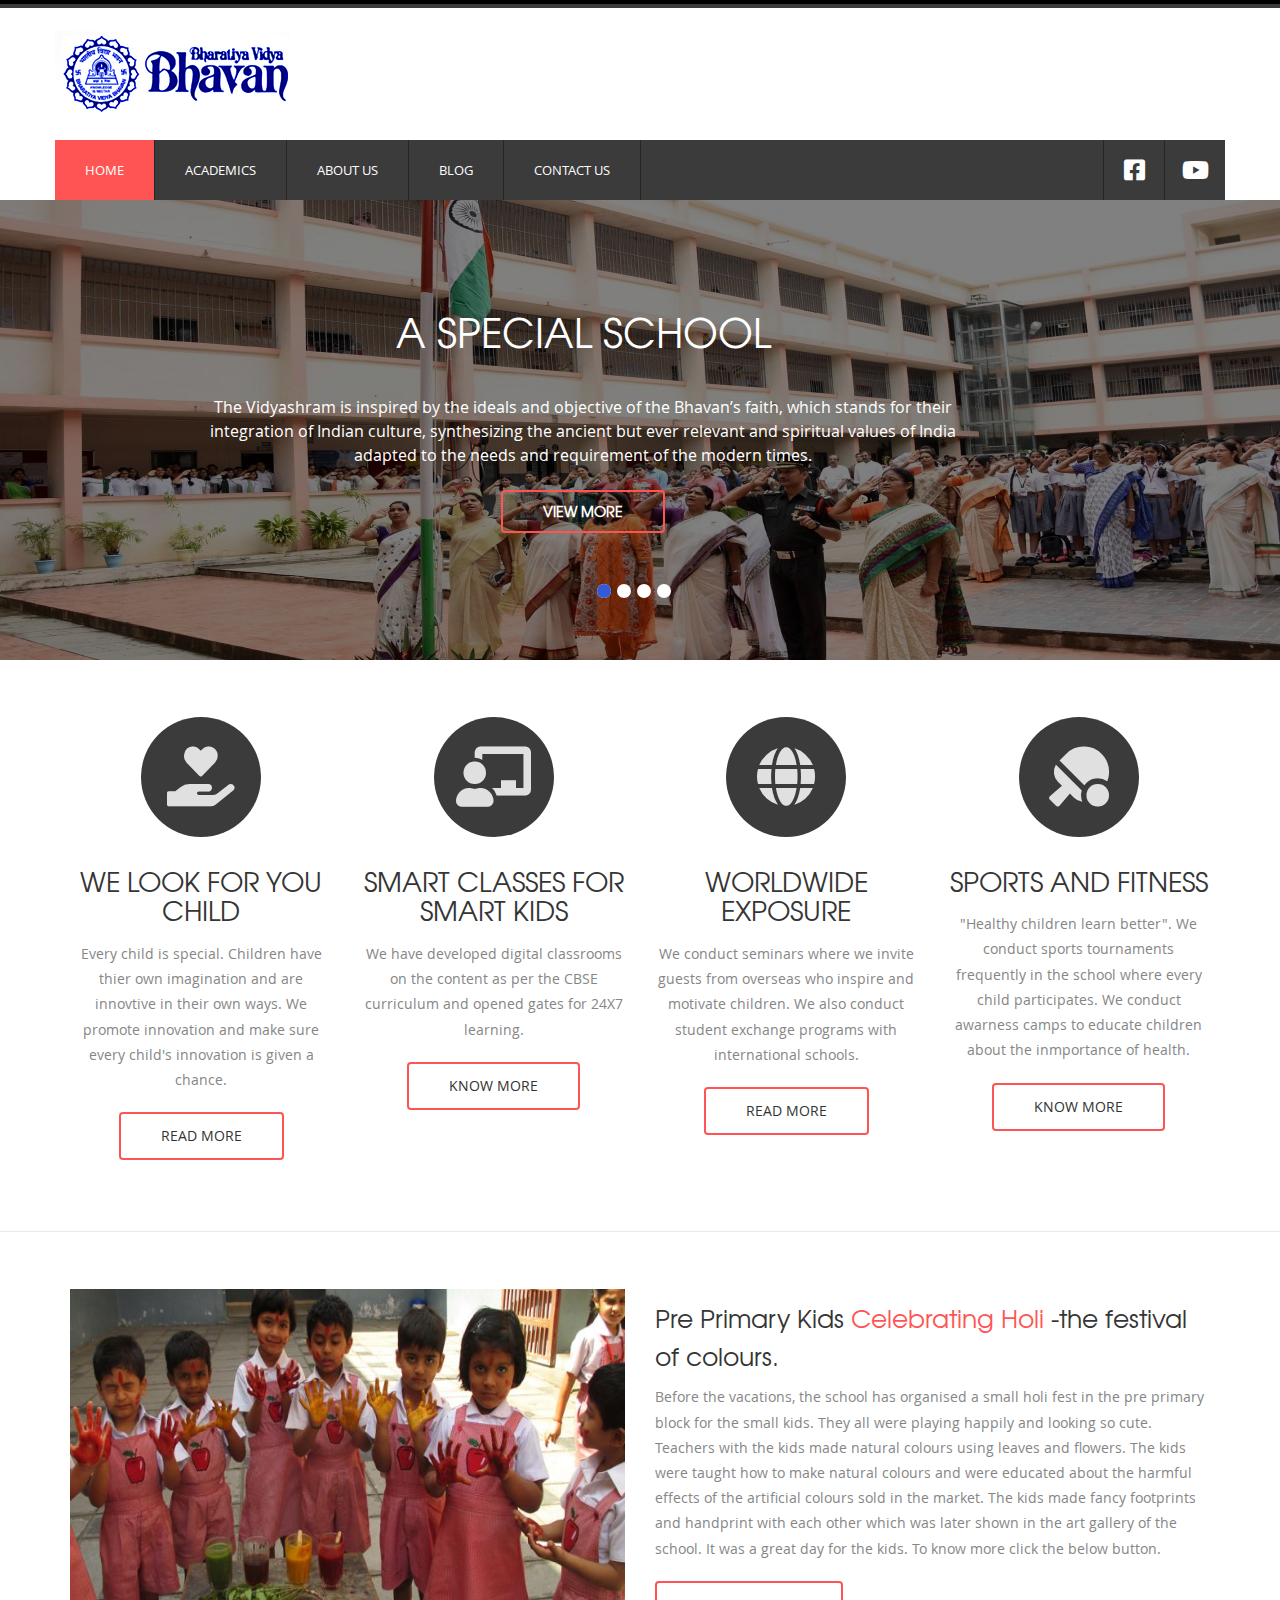
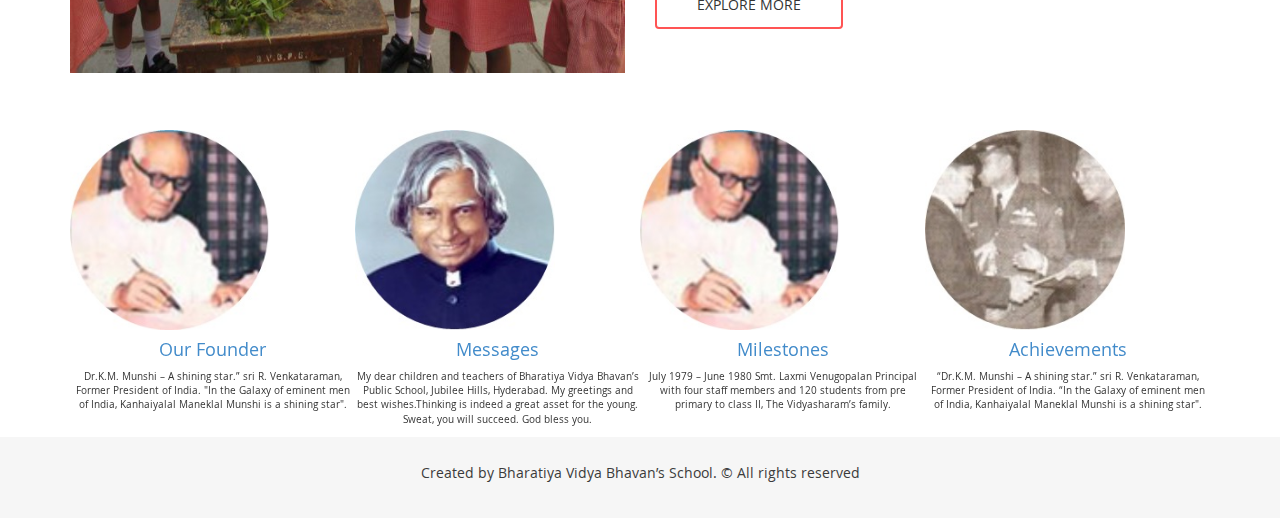
==== commit 52a18027: "Updated Website File(s)" ====
--- a/School-Website/index.html
+++ b/School-Website/index.html
@@ -33,6 +33,7 @@
 		</script>
 <!-- Owl Carousel Assets -->
 <link href="css/owl.carousel.css" rel="stylesheet">
+<link href="css/owl.theme.default.css" rel="stylesheet">
 <script src="js/owl.carousel.js"></script>
 		<script>
 			$(document).ready(function() {
@@ -48,7 +49,6 @@
 					pagination : false,
 					paginationNumbers : false,
 				});
-
 			});
 		</script>
 		<!-- //Owl Carousel Assets -->
@@ -61,13 +61,7 @@
 <div class="container">
 	<div class="row header">
 		<div class="logo navbar-left">
-			<h1><a href="index.html"><img src="images/school_logo.jpg"></a></h1>
-		</div>
-		<div class="h_search navbar-right">
-			<form>
-				<input type="text" class="text" value="Enter text here" onfocus="this.value = '';" onblur="if (this.value == '') {this.value = 'Enter text here';}">
-				<input type="submit" value="search">
-			</form>
+			<a href="index.html"><img src="images/school_logo.jpg"></a>
 		</div>
 		<div class="clearfix"></div>
 	</div>
@@ -89,8 +83,8 @@
 		    <div class="collapse navbar-collapse" id="bs-example-navbar-collapse-1">
 		      <ul class="nav navbar-nav">
 		        <li class="active"><a href="index.html">Home</a></li>
-		        <li><a href="technology.html">Academics</a></li>
-		        <li><a href="about.html">Admissions</a></li>
+		        <li><a href="academics.html">Academics</a></li>
+		        <li><a href="about.html">About Us</a></li>
 		        <li><a href="blog.html">Blog</a></li>
 		        <li><a href="contact.html">Contact Us</a></li>
 		      </ul>
@@ -99,8 +93,8 @@
 		</nav>
 		<div class="soc_icons navbar-right">
 			<ul class="list-unstyled text-center">
-				<li><a href="#"><i class="fab fa-facebook-square"></i></a></li>
-				<li><a href="#"><i class="fab fa-youtube"></i></a></li>
+				<li><a href="https://www.facebook.com/bvbpsjh/"><i class="fab fa-facebook-square"></i></a></li>
+				<li><a href="youtube.com"><i class="fab fa-youtube"></i></a></li>
 			</ul>	
 		</div>
 	</div>
@@ -181,7 +175,7 @@
 					<div id="owl-demo" class="owl-carousel text-center">
 						<div class="item">
 							<div class="cau_left">
-								<img class="lazyOwl" data-src="images/c1.jpg" alt="Lazy Owl Image">
+								<img class="owl-lazy" data-src="images/c1.jpg" alt="Founder Image" style="width: 200px; height:200px;">
 							</div>
 							<div class="cau_left">
 								<h4><a href="#">Our Founder</a></h4>
@@ -189,32 +183,32 @@
 										Dr.K.M. Munshi – A shining star.” sri R. Venkataraman, Former President of India. "In the Galaxy of eminent men of India, Kanhaiyalal Maneklal Munshi is a shining star".
 								</p>
 							</div>
+						</div class = "owl-carousel owl-theme">
+						<div class="item">
+							<div class="cau_left">
+								<img class="owl-lazy" data-src="images/c2.jpg" alt="Message Image" style="width: 200px; height:200px;">
+							</div>
+							<div class="cau_left">
+								<h4><a href="#">Messages</a></h4>
+								<p>
+										My dear children and teachers of Bharatiya Vidya Bhavan’s Public School, Jubilee Hills, Hyderabad. My greetings and best wishes.Thinking is indeed a great asset for the young. Sweat, you will succeed. God bless you.
+								</p>
+							</div>
 						</div>
 						<div class="item">
 							<div class="cau_left">
-								<img class="lazyOwl" data-src="images/c2.jpg" alt="Lazy Owl Image">
-							</div>
-							<div class="cau_left">
-								<h4><a href="#">Messages</a></h4>
-								<p>
-										My dear children and teachers of Bharatiya Vidya Bhavan’s Public School, Jubilee Hills, Hyderabad. My greetings and best wishes.Thinking is indeed a great asset for the young. Sweat, you will succeed. God bless you.
+								<img class="owl-lazy" data-src="images/c1.jpg" alt="Milestones Image" style="width: 200px; height:200px;">
+							</div>
+							<div class="cau_left">
+								<h4><a href="#">Milestones</a></h4>
+								<p>
+										July 1979 – June 1980 Smt. Laxmi Venugopalan Principal with four staff members and 120 students from pre primary to class II, The Vidyasharam’s family.
 								</p>
 							</div>
 						</div>
 						<div class="item">
 							<div class="cau_left">
-								<img class="lazyOwl" data-src="images/c1.jpg" alt="Lazy Owl Image">
-							</div>
-							<div class="cau_left">
-								<h4><a href="#">Milestones</a></h4>
-								<p>
-										July 1979 – June 1980 Smt. Laxmi Venugopalan Principal with four staff members and 120 students from pre primary to class II, The Vidyasharam’s family.
-								</p>
-							</div>
-						</div>
-						<div class="item">
-							<div class="cau_left">
-								<img class="lazyOwl" data-src="images/c3.jpg" alt="Lazy Owl Image">
+								<img class="owl-lazy" data-src="images/c3.jpg" alt="Achievments Image" style="width: 200px; height:200px;">
 							</div>
 							<div class="cau_left">
 								<h4><a href="#">Achievements</a></h4>
--- a/School-Website/css/style.css
+++ b/School-Website/css/style.css
@@ -314,7 +314,7 @@
 	background: #f6f6f6;
 }
 .footer{
-	padding: 4%;
+	padding: 2%;
 }
 .copy p{
 	color: #3b3b3b;
@@ -347,18 +347,18 @@
 	position: relative;
 	z-index: 1;
 }
-/* start  technology */
-.technology{
+/* start  academics */
+.academics{
 	padding: 4% 0;
 }
-.technology h2{
+.academics h2{
 	margin: 0 0 20px;
 	text-transform: capitalize;
 	font-size: 3em;
 	color: #3b3b3b;
 	font-family: 'texgyreadventorregular';
 }
-.technology h4{
+.academics h4{
 	font-size: 22px;
 	color: #5b5b5b;
 	font-weight: 100;
@@ -366,11 +366,11 @@
 	display: block;
 	margin:10px 0 8px;
 }
-.tech_para{
+.acad_para{
 	padding-left: 0;
 	padding-right: 0;
 }
-.technology_list1{
+.academics_list1{
 	margin-top: 20px;	
 }
 .pagination > li > a, .pagination > li > span {
@@ -546,29 +546,29 @@
 .social_network i.dribble-icon{
 	background-position: -156px 0px;
 }
-/* start ads_nav */
-.ads_nav{
+/* start alum_nav */
+.alum_nav{
 	margin-top: 30px;
 }
-.ads_nav li{
+.alum_nav li{
 	float: left;
 	width: 46.333333%;
 	margin:0 0 15px 15px;
 }
-.ads_nav li:nth-child(2),.ads_nav li:nth-child(4){
+.alum_nav li:nth-child(2),.alum_nav li:nth-child(4){
 	margin-left: 0;
 }
-.ads_nav li a{
-	display: block;
-	-webkit-transition: all 0.3s ease-in-out;
-	-moz-transition: all 0.3s ease-in-out;
-	-o-transition: all 0.3s ease-in-out;
-	transition: all 0.3s ease-in-out;
-}
-.ads_nav li a img{
+.alum_nav li a{
+	display: block;
+	-webkit-transition: all 0.3s ease-in-out;
+	-moz-transition: all 0.3s ease-in-out;
+	-o-transition: all 0.3s ease-in-out;
+	transition: all 0.3s ease-in-out;
+}
+.alum_nav li a img{
 	width: 100%;
 }
-.ads_nav li a:hover{
+.alum_nav li a:hover{
 	zoom: 1;
 	filter: alpha(opacity=50);
 	opacity: 0.7;
@@ -806,7 +806,7 @@
 	.main{
 		padding: 2%;
 	}
-	.technology {
+	.academics {
 		padding: 4%;
 	}
 	.about {
@@ -821,7 +821,7 @@
 	.news_letter {
 		margin: 4% 0;
 	}
-	.technology h4 {
+	.academics h4 {
 		font-size: 20px;
 	}
 }
@@ -832,7 +832,7 @@
 	.blog_left h4 a {
 		font-size: 1.2em;
 	}
-	.technology h4 {
+	.academics h4 {
 		font-size: 17px;
 	}
 }
@@ -840,7 +840,7 @@
 	.images_1_of_4 h4 {
 		margin: 20px 0 10px;
 	}
-	.technology h2 {
+	.academics h2 {
 		font-size: 2em;
 	}
 	.about h2 {
@@ -890,7 +890,7 @@
 	.images_1_of_4 h4 a {
 		font-size: 1em;
 	}
-	.technology h4 {
+	.academics h4 {
 		font-size: 14px;
 		line-height: 1.5em;
 	}
